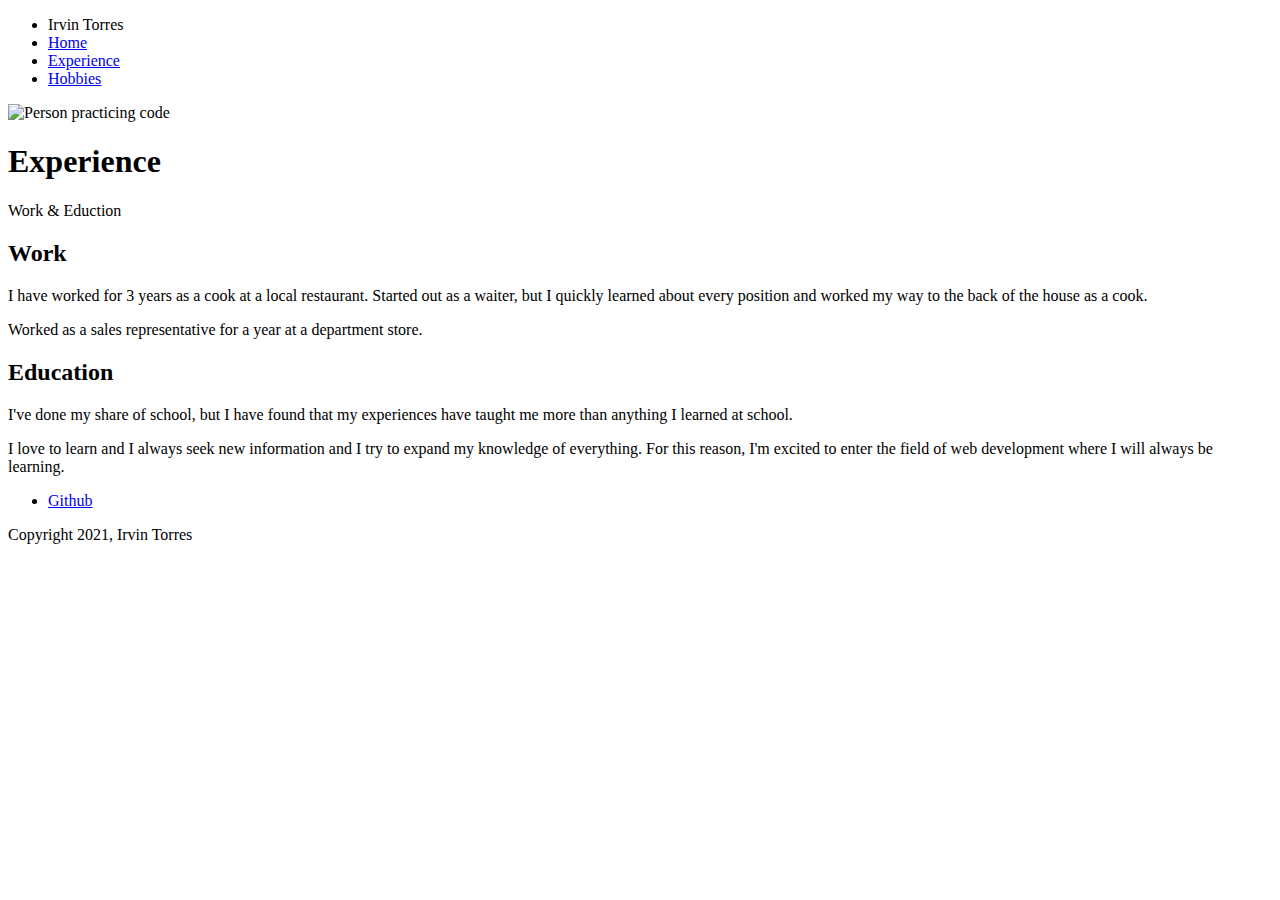
==== experience.html @ 3e44f32a "FirstCommit" ====
<!doctype html>
<html lang="en">
  <head>
    <meta charset="utf-8">
    <title>Irvin Torres's Profile | Experience</title>
    <meta name="viewport" content="width=device-width, initial-scale=1.0">
    <link rel="stylesheet" href="styles.css">
    <link href="https://fonts.googleapis.com/css?family=Muli%7CRoboto:400,300,500,700,900" rel="stylesheet">
  </head>
  <body>

    <nav class="main-nav">
        <ul class="nav">
          <li class="name">Irvin Torres</li>
          <li><a href="index.html">Home</a></li>
          <li><a href="experience.html">Experience</a></li>
          <li><a href="hobbies.html">Hobbies</a></li>
        </ul>
    </nav>

    <header>
      <img src="http://placeimg.com/400/400/tech" alt="Person practicing code" class="profile-image">
      <h1 class="tag name">Experience</h1>
      <p class="tag location">Work &amp; Eduction</p>
    </header>

    <main class="flex">
      <section class="card">
        <h2>Work</h2>
        <p>I have worked for 3 years as a cook at a local restaurant. Started out as a waiter, but I quickly learned about every position and worked my way to the back of the house as a cook.</p>
        <p>Worked as a sales representative for a year at a department store.</p>
      </section>

      <section class="card">
        <h2>Education</h2>
        <p>I've done my share of school, but I have found that my experiences have taught me more than anything I learned at school.</p>
        <p>I love to learn and I always seek new information and I try to expand my knowledge of everything. For this reason, I'm excited to enter the field of web development where I will always be learning.</p>
      </section>

    </main>

    <footer>
        <ul>
          <li><a href="https://github.com/irvintdev" target="_blank" class="social github">Github</a></li>
        </ul>
        <p class="copyright">Copyright 2021, Irvin Torres</p>
    </footer>
  </body>
</html>
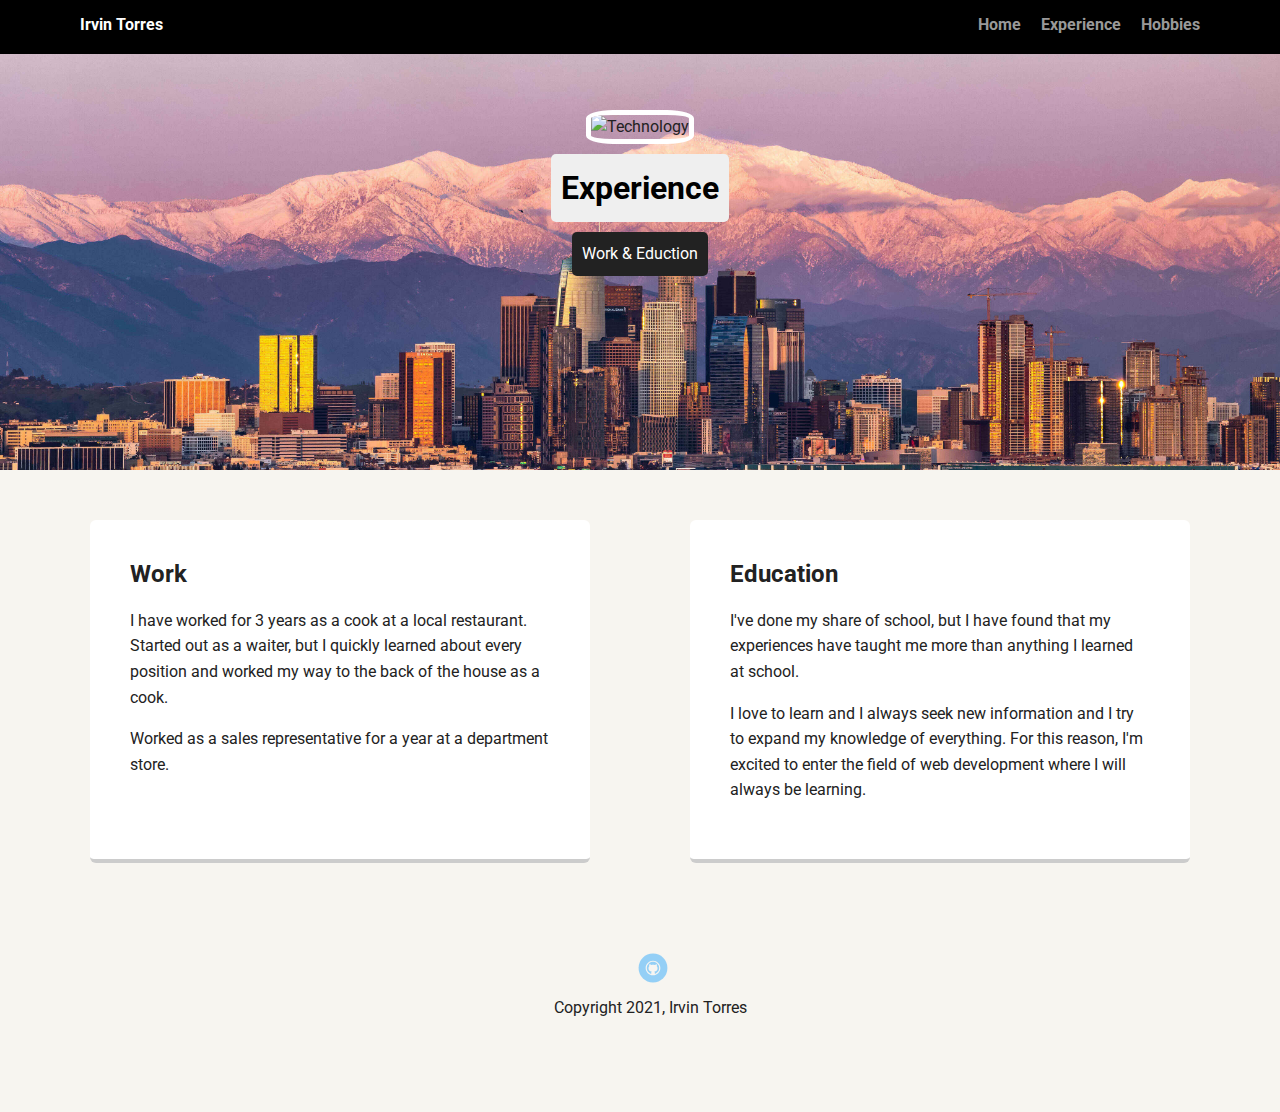
==== commit 5359d7ca: "Alt text change" ====
--- a/experience.html
+++ b/experience.html
@@ -19,7 +19,7 @@
     </nav>
 
     <header>
-      <img src="http://placeimg.com/400/400/tech" alt="Person practicing code" class="profile-image">
+      <img src="http://placeimg.com/400/400/tech" alt="Technology" class="profile-image">
       <h1 class="tag name">Experience</h1>
       <p class="tag location">Work &amp; Eduction</p>
     </header>
--- a/styles.css
+++ b/styles.css
@@ -0,0 +1,215 @@
+/* Global Layout Set-up */
+* { 
+  box-sizing: border-box;
+}
+  
+body {
+  margin: 0;
+  padding: 0;
+  text-align: center;
+  font-family: 'Roboto', sans-serif;
+  color: #222;
+  background: #f7f5f0;
+}
+/* Link Styles */
+
+a {
+  text-decoration: none;
+  color: #999;
+}
+a:hover {
+  color: #6633ff;
+}
+
+/* Section Styles */
+
+.main-nav {
+  width: 100%;
+  background: black;
+  min-height: 30px;
+  padding: 10px;
+  position: fixed;
+  text-align: center;
+}
+.nav {
+  display: flex;
+  justify-content: space-around;
+  font-weight: 700;
+  list-style-type: none;
+  margin: 0 auto;
+  padding: 0;
+}
+
+.nav .name {
+    display: block;
+    margin-right: auto;
+    color: white;
+}
+.nav li {
+  padding: 5px 10px 10px 10px;
+}
+.nav a {
+  transition: all .5s;
+}
+.nav a:hover {
+  color: white
+}
+
+header {
+  text-align: center;
+  background: url('images/lamtbaldy.jpg') no-repeat top center ;
+  background-size: cover;
+  overflow: hidden;
+  padding-top: 60px;
+}
+header {
+  line-height: 1.5;
+}
+header .profile-image {
+  margin-top: 50px;
+  width: 150px;
+  height: 150px;
+  border-radius: 25%;
+  border: 5px solid white;
+  transition: all 2s;
+}
+header .profile-image:hover {
+  transform: scale(1.1) rotate(-365deg);
+}
+.tag {
+  background-color: #efefef;
+  color: black;
+  padding: 10px;
+  border-radius: 5px;
+  display: table;
+  margin: 10px auto;
+} 
+.location {
+  background-color: #222;
+  color: white;
+}
+.card {
+  margin: 30px;
+  padding: 20px 40px 40px;
+  max-width: 500px;
+  text-align: left;
+  background: #fff;
+  border-bottom: 4px solid #ccc;
+  border-radius: 6px;
+  transition: all .5s;
+}
+.card:hover {
+  border-color: #ff99ff;
+}
+
+ul.skills {
+  padding: 0;
+  text-align: center;
+}
+
+.skills li {
+  border-radius: 6px;
+  display: inline-block;
+  background: #ff9904;
+  color: white;
+  padding: 5px 10px;
+  margin: 2px;
+}
+
+.skills li:nth-child(odd) {
+  background: #0399ff;
+}
+
+footer {
+  width: 100%;
+  min-height: 30px;
+  padding: 20px 0 40px 20px;
+}
+
+footer .copyright {
+  top: -8px;
+  font-size: .75em;
+}
+
+footer ul {
+  list-style-type: none;
+  margin: 0;
+  padding: 0;
+}
+
+footer ul li {
+  display: inline-block;
+}
+
+a.social {
+  display: inline-block;
+  text-indent: -9999px;
+  margin-left: 5px;
+  width: 30px;
+  height: 30px;
+  background-size: 30px 30px;
+  opacity: .4;
+  transition: all .5s;
+}
+a.twitter {
+  background-image: url(images/twitter.svg);
+}
+a.linkedin {
+  background-image: url(images/linkedin.svg);
+}
+a.github {
+  background-image: url(images/github.svg);
+}
+a.social:hover {
+  opacity: 1;
+}
+.clearfix {
+  clear: both;
+}
+
+/* Styles for larger screens */
+@media screen and (min-width: 720px) {
+  
+  .flex {
+      display: -ms-flexbox;      /* TWEENER - IE 10 */
+      display: flex; 
+      max-width: 1200px;
+      -ms-flex-pack: distribute;
+      justify-content: space-around;
+      margin: 0 auto;
+  }
+
+  header {
+    min-height: 470px;
+  }
+
+  .nav {
+    max-width: 1200px;
+    padding: 0 30px;
+  }
+
+
+  main {
+    padding-top: 20px;
+  }
+
+  main p {
+    line-height: 1.6em;
+  }
+
+  footer {
+    font-size: 1.3em;
+    max-width: 1200px;
+    margin: 40px auto;
+  }
+
+}
+/*styling for doodle image and disney image in hobbies page*/
+.section-image {
+  margin-top: 10px;
+  width: 250px;
+  height: 250px;
+  border-radius: 25%;
+  border: 5px solid white;
+}
+
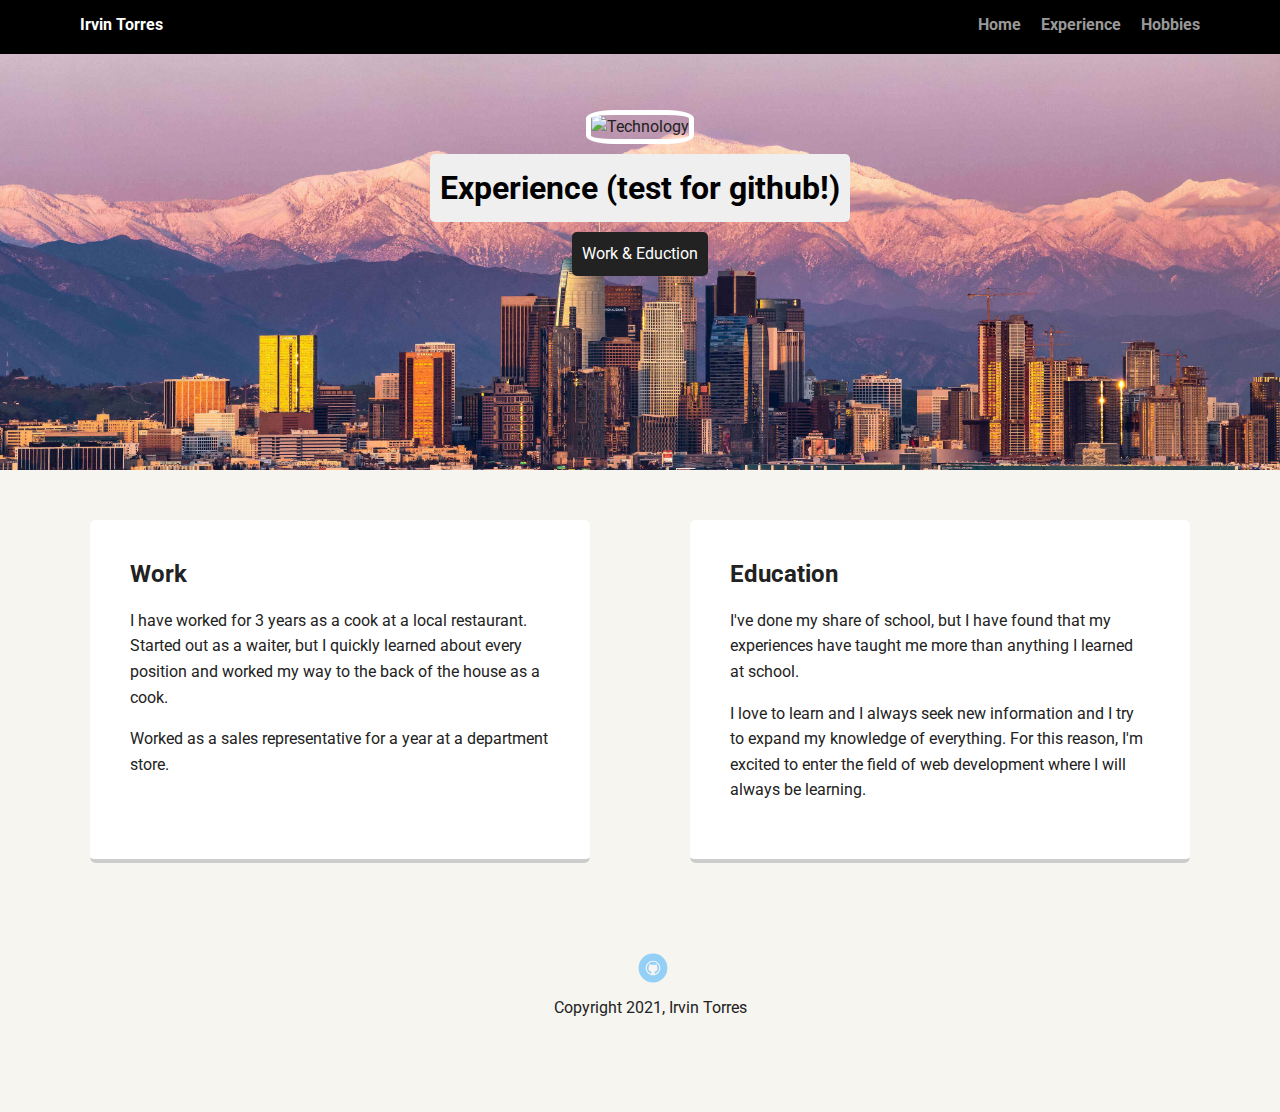
==== commit 7386b953: "added to html for test" ====
--- a/experience.html
+++ b/experience.html
@@ -20,7 +20,7 @@
 
     <header>
       <img src="http://placeimg.com/400/400/tech" alt="Technology" class="profile-image">
-      <h1 class="tag name">Experience</h1>
+      <h1 class="tag name">Experience (test for github!)</h1>
       <p class="tag location">Work &amp; Eduction</p>
     </header>
 
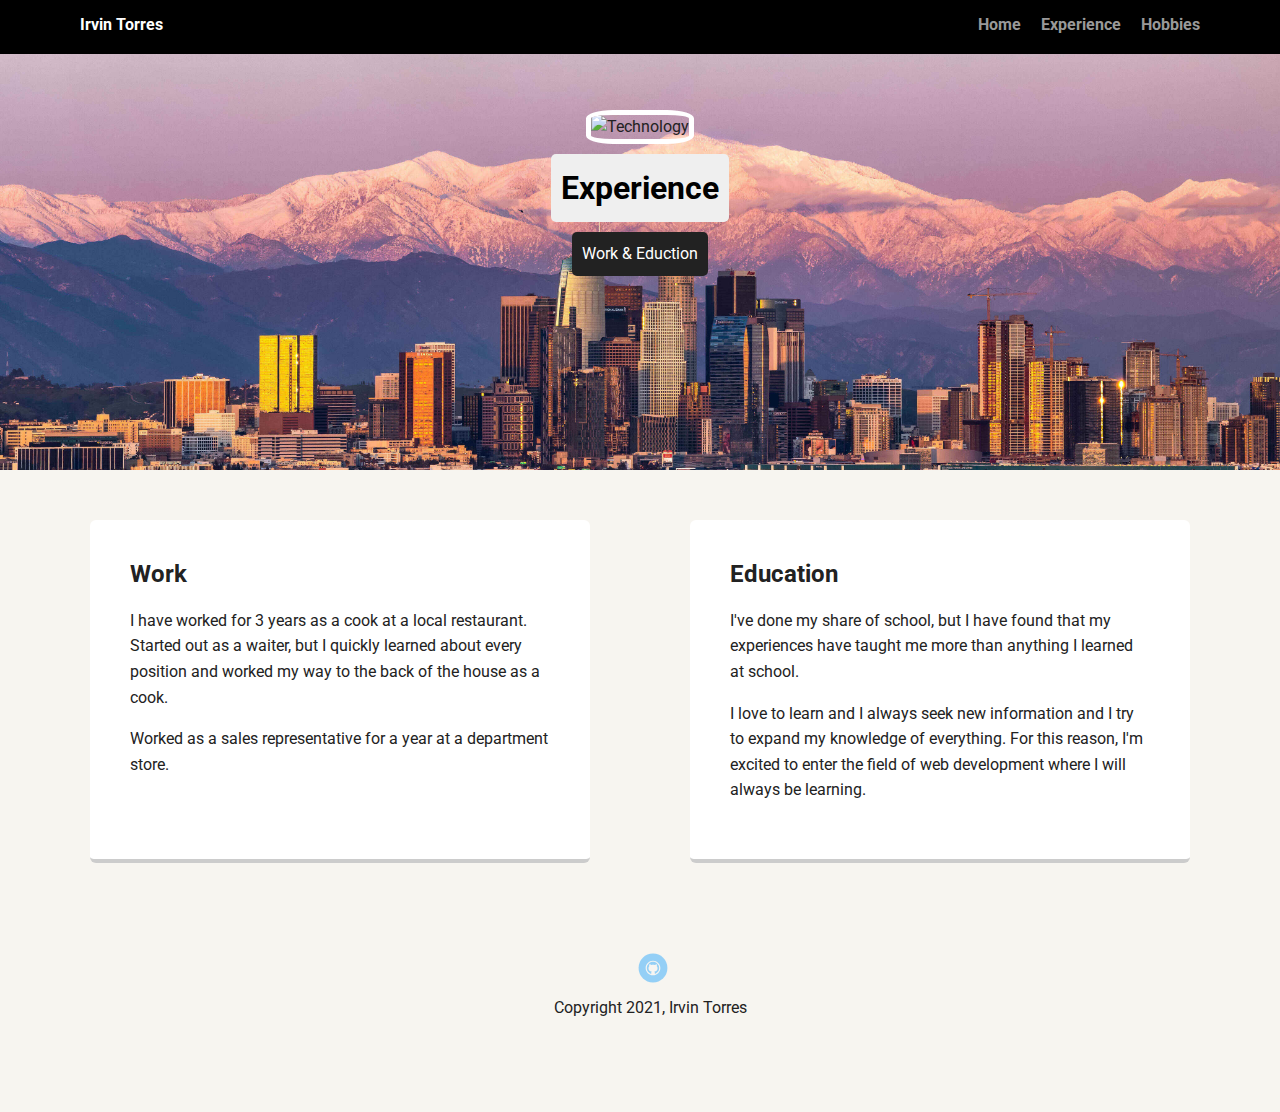
==== commit 71e211fd: "changes removed" ====
--- a/experience.html
+++ b/experience.html
@@ -20,7 +20,7 @@
 
     <header>
       <img src="http://placeimg.com/400/400/tech" alt="Technology" class="profile-image">
-      <h1 class="tag name">Experience (test for github!)</h1>
+      <h1 class="tag name">Experience</h1>
       <p class="tag location">Work &amp; Eduction</p>
     </header>
 
